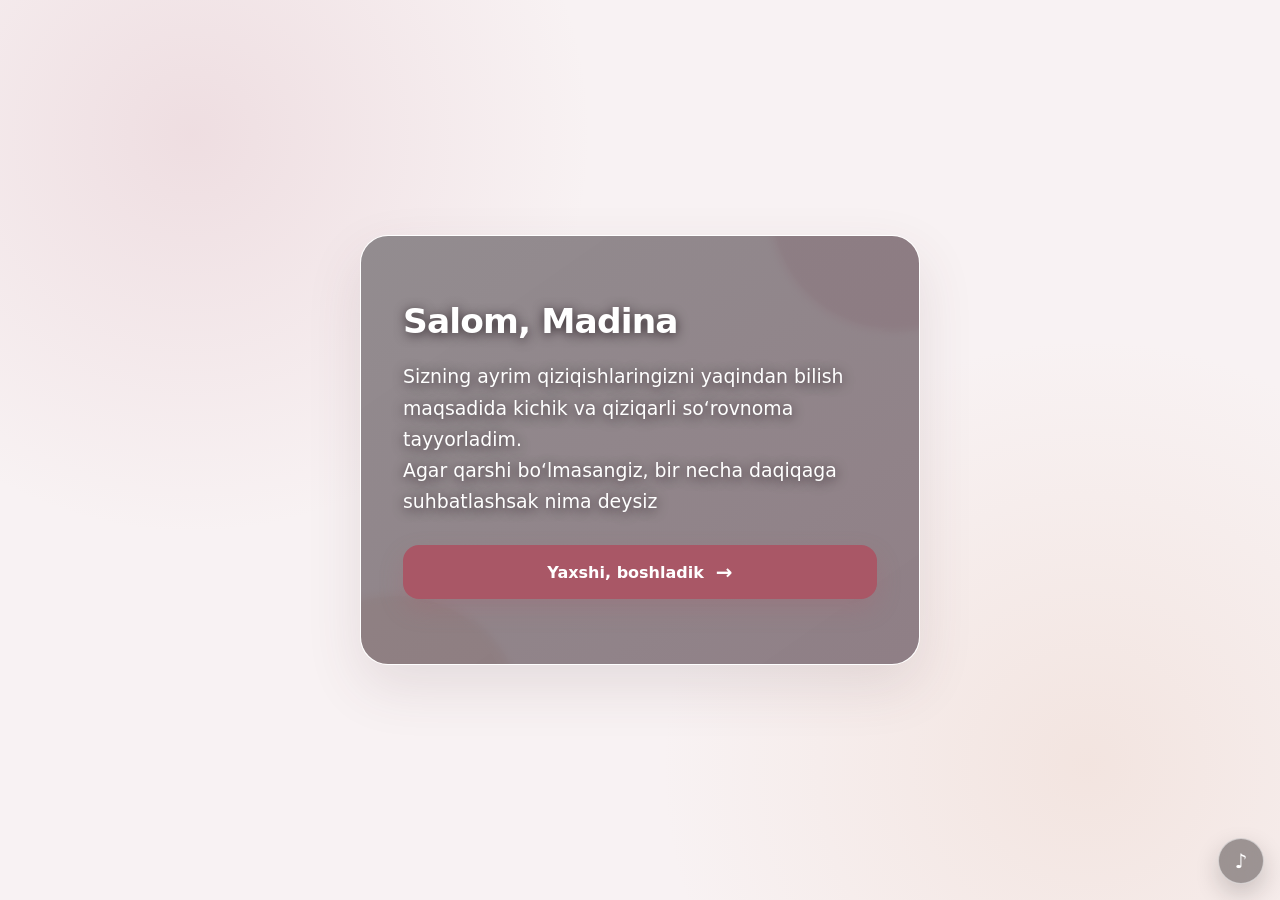
==== index.html @ a2b89eb7 "'Initial commit" ====
<!doctype html>
<html lang="uz">
<head>
  <meta charset="UTF-8">
  <meta name="viewport" content="width=device-width, initial-scale=1">
  <meta name="theme-color" content="#f8f2f3">
  <meta name="description" content="Madina uchun tayyorlangan kichik interaktiv so‘rovnoma">
  <title>Salom, Madina</title>
  <link rel="stylesheet" href="style.css">
</head>
<body>
  <main class="app-shell">
    <section id="app" class="card welcome-mode" aria-live="polite">
      <video class="welcome-video" autoplay muted loop playsinline preload="metadata" aria-hidden="true">
        <source src="welcome-background.mp4" type="video/mp4">
      </video>
      <div class="welcome-shade" aria-hidden="true"></div>
      <div class="welcome-copy">
        <h1>Salom, Madina</h1>
        <p class="lead">Sizning ayrim qiziqishlaringizni yaqindan bilish maqsadida kichik va qiziqarli so‘rovnoma tayyorladim.<br>Agar qarshi bo‘lmasangiz, bir necha daqiqaga suhbatlashsak nima deysiz</p>
        <div class="actions"><button id="start" class="button welcome-button">Yaxshi, boshladik <span aria-hidden="true">→</span></button></div>
      </div>
    </section>
  </main>
  <audio id="background-music" src="background-music.m4a" preload="auto" autoplay loop></audio>
  <button id="music-toggle" class="music-toggle" type="button" aria-pressed="true" aria-label="Musiqani o'chirish" title="Musiqa"></button>
  <script defer src="script.js"></script>
</body>
</html>
---- style.css ----
:root {
  --primary-color: #a95766;
  --primary-dark: #82404d;
  --background-color: #f8f2f3;
  --card-color: #fffdfd;
  --text-color: #342c2e;
  --muted-color: #74696c;
  --border-color: #eadcdf;
  --success-color: #39745b;
  --error-color: #a23845;
  --shadow: 0 22px 55px rgba(91, 55, 64, .12);
}

* { box-sizing: border-box; }
html { color-scheme: light; }
body {
  margin: 0;
  min-height: 100vh;
  min-height: 100dvh;
  font-family: Inter, ui-sans-serif, system-ui, -apple-system, "Segoe UI", sans-serif;
  color: var(--text-color);
  background:
    radial-gradient(circle at 15% 15%, rgba(205, 150, 162, .22), transparent 30%),
    radial-gradient(circle at 85% 85%, rgba(229, 193, 174, .28), transparent 32%),
    var(--background-color);
}
button, input { font: inherit; }
button { -webkit-tap-highlight-color: transparent; }
.app-shell { min-height: 100vh; min-height: 100dvh; display: grid; place-items: center; padding: 20px; }
.card {
  width: min(100%, 560px);
  min-height: 430px;
  padding: clamp(24px, 6vw, 42px);
  border: 1px solid rgba(255,255,255,.75);
  border-radius: 28px;
  background: rgba(255,253,253,.94);
  box-shadow: var(--shadow);
  backdrop-filter: blur(12px);
  animation: card-in .45s ease both;
}
.eyebrow { margin: 0 0 12px; color: var(--primary-color); font-size: .78rem; font-weight: 800; letter-spacing: .14em; text-transform: uppercase; }
h1, h2 { margin: 0; line-height: 1.18; letter-spacing: -.025em; }
h1 { font-size: clamp(2rem, 8vw, 3.2rem); }
h2 { font-size: clamp(1.5rem, 6vw, 2.15rem); }
p { line-height: 1.65; }
.lead { margin: 20px 0 12px; font-size: 1.05rem; }
.muted { color: var(--muted-color); font-size: .93rem; }
.center { text-align: center; }
.welcome-mode {
  position: relative;
  overflow: hidden;
  display: flex;
  align-items: center;
  animation: card-in .45s ease both, welcome-breathe 6s ease-in-out .5s infinite;
}
.welcome-mode::before,
.welcome-mode::after {
  content: "";
  position: absolute;
  width: 250px;
  height: 250px;
  border-radius: 50%;
  filter: blur(4px);
  pointer-events: none;
  animation: glow-drift 8s ease-in-out infinite alternate;
}
.welcome-mode::before { top: -155px; right: -100px; background: rgba(210, 145, 159, .18); }
.welcome-mode::after { bottom: -180px; left: -90px; background: rgba(229, 184, 158, .19); animation-delay: -4s; }
.welcome-video { position: absolute; inset: 0; z-index: 0; width: 100%; height: 100%; object-fit: cover; object-position: center; pointer-events: none; }
.welcome-shade { position: absolute; inset: 0; z-index: 1; background: linear-gradient(145deg, rgba(28,17,24,.48), rgba(63,36,48,.58)); pointer-events: none; }
.welcome-copy { position: relative; z-index: 2; width: 100%; }
.welcome-copy h1 { max-width: 430px; font-size: clamp(1.5rem, 6vw, 2.15rem); }
.welcome-copy h1, .welcome-copy .lead, .welcome-copy .muted { color: #fff; text-shadow: 0 2px 12px rgba(20,10,15,.75); }
.welcome-copy .lead { max-width: 470px; font-size: clamp(1.05rem, 3.7vw, 1.18rem); }
.welcome-copy .muted { color: rgba(255,255,255,.86); }
.welcome-button { justify-content: center; gap: 12px; display: flex; align-items: center; }
.welcome-button span { font-size: 1.25rem; transition: transform .18s ease; }
.welcome-button:hover span { transform: translateX(4px); }
.music-toggle {
  position: fixed;
  right: 16px;
  bottom: 16px;
  z-index: 20;
  width: 46px;
  height: 46px;
  display: grid;
  place-items: center;
  padding: 0;
  border: 1px solid rgba(255,255,255,.54);
  border-radius: 50%;
  color: #fff;
  background: rgba(52,44,46,.46);
  box-shadow: 0 10px 24px rgba(31,24,27,.2);
  backdrop-filter: blur(10px);
  font-size: 1.25rem;
  font-weight: 900;
  line-height: 1;
  cursor: pointer;
}
.music-toggle.is-off {
  opacity: .68;
}
.music-toggle:focus-visible {
  outline: 3px solid rgba(255,255,255,.7);
  outline-offset: 3px;
}
.actions { display: flex; gap: 12px; margin-top: 28px; }
.button {
  width: 100%; min-height: 54px; padding: 14px 20px; border: 0; border-radius: 16px;
  color: #fff; background: var(--primary-color); font-weight: 750; cursor: pointer;
  box-shadow: 0 10px 24px rgba(169,87,102,.22); transition: transform .18s ease, background .18s ease, opacity .18s ease;
}
.button:hover { background: var(--primary-dark); transform: translateY(-1px); }
.button:active { transform: translateY(1px); }
.button.secondary { color: var(--text-color); background: #f2e9eb; box-shadow: none; }
.button:disabled { cursor: wait; opacity: .58; transform: none; }
.button:focus-visible, .option:focus-visible, input:focus-visible { outline: 3px solid rgba(169,87,102,.35); outline-offset: 3px; }
.progress-row { display: flex; justify-content: space-between; gap: 16px; align-items: center; margin-bottom: 10px; color: var(--muted-color); font-size: .88rem; font-weight: 700; }
.progress { height: 8px; overflow: hidden; border-radius: 999px; background: #eee3e5; margin-bottom: 30px; }
.progress > span { display: block; height: 100%; width: 0; border-radius: inherit; background: linear-gradient(90deg, #bd6d7b, #d99e88); transition: width .4s ease; }
.question-copy { min-height: 76px; }
.travel-mode {
  position: relative;
  overflow: hidden;
  background-image:
    linear-gradient(150deg, rgba(18, 31, 40, .14), rgba(18, 31, 40, .28)),
    url("travel-airplane.png");
  background-size: cover;
  background-position: center 38%;
  background-repeat: no-repeat;
  box-shadow: 0 24px 64px rgba(30, 54, 65, .3);
}
.question-video {
  position: absolute;
  inset: 0;
  z-index: 0;
  width: 100%;
  height: 100%;
  object-fit: cover;
  object-position: center;
  pointer-events: none;
}
.video-shade {
  position: absolute;
  inset: 0;
  z-index: 1;
  pointer-events: none;
  background: linear-gradient(150deg, rgba(13,25,32,.18), rgba(13,25,32,.38));
}
.travel-mode > :not(.question-video):not(.video-shade),
.chocolate-mode > :not(.question-video):not(.video-shade),
.movies-mode > :not(.question-video):not(.video-shade),
.leisure-mode > :not(.question-video):not(.video-shade),
.conversation-mode > :not(.question-video):not(.video-shade),
.secret-mode > :not(.question-video):not(.video-shade),
.idealday-mode > :not(.question-video):not(.video-shade),
.attention-mode > :not(.question-video):not(.video-shade),
.calm-mode > :not(.question-video):not(.video-shade),
.impression-mode > :not(.question-video):not(.video-shade) { position: relative; z-index: 2; }
.travel-mode .progress-row,
.travel-mode .custom-answer > label,
.travel-mode .back { color: #fff; text-shadow: 0 2px 8px rgba(12, 25, 33, .75); }
.travel-mode .progress { background: rgba(255, 255, 255, .4); box-shadow: 0 2px 8px rgba(12,25,33,.18); }
.travel-mode .progress > span { background: linear-gradient(90deg, #f4c09d, #fff2d8); }
.travel-mode .option { background: rgba(255,255,255,.94); border-color: rgba(255,255,255,.72); box-shadow: 0 7px 22px rgba(12,25,33,.16); backdrop-filter: blur(6px); }
.travel-mode .custom-answer-row input { background: rgba(255,255,255,.95); box-shadow: 0 7px 22px rgba(12,25,33,.14); }
.chocolate-mode {
  position: relative;
  overflow: hidden;
  background-image:
    linear-gradient(150deg, rgba(24, 9, 4, .15), rgba(24, 9, 4, .32)),
    url("chocolate-background.png");
  background-size: cover;
  background-position: center;
  background-repeat: no-repeat;
  box-shadow: 0 24px 64px rgba(42, 16, 7, .34);
}
.chocolate-mode .progress-row,
.chocolate-mode .custom-answer > label,
.chocolate-mode .back { color: #fff8f1; text-shadow: 0 2px 8px rgba(24,9,4,.85); }
.chocolate-mode .progress { background: rgba(255,255,255,.32); box-shadow: 0 2px 8px rgba(24,9,4,.3); }
.chocolate-mode .progress > span { background: linear-gradient(90deg, #eab076, #ffe6b9); }
.chocolate-mode .option { background: rgba(255,250,245,.95); border-color: rgba(255,235,216,.74); box-shadow: 0 7px 22px rgba(31,10,4,.2); backdrop-filter: blur(6px); }
.chocolate-mode .option:hover { border-color: #bd784e; }
.chocolate-mode .option.selected { border-color: #8a4b2d; background: #f7e5d7; }
.chocolate-mode .option-index { color: #713a23; background: #f1dfd3; }
.chocolate-mode .option.selected .option-index,
.chocolate-mode .custom-submit { color: #fff; background: #7c4329; }
.chocolate-mode .custom-submit:hover { background: #5f2f1d; }
.chocolate-mode .custom-answer-row input { background: rgba(255,250,245,.96); box-shadow: 0 7px 22px rgba(31,10,4,.18); }
.movies-mode {
  position: relative;
  overflow: hidden;
  background-image:
    linear-gradient(150deg, rgba(8, 11, 17, .26), rgba(8, 11, 17, .48)),
    url("movies-background.png");
  background-size: cover;
  background-position: center;
  background-repeat: no-repeat;
  box-shadow: 0 24px 64px rgba(5, 8, 14, .42);
}
.movies-mode .progress-row,
.movies-mode .back { color: #fff; text-shadow: 0 2px 8px rgba(0,0,0,.9); }
.movies-mode .progress { background: rgba(255,255,255,.3); box-shadow: 0 2px 8px rgba(0,0,0,.35); }
.movies-mode .progress > span { background: linear-gradient(90deg, #e85966, #ffd28c); }
.movies-mode .option { color: #181b22; background: rgba(255,255,255,.94); border-color: rgba(255,255,255,.72); box-shadow: 0 8px 24px rgba(0,0,0,.28); backdrop-filter: blur(7px); }
.movies-mode .option:hover { border-color: #e26c76; }
.movies-mode .option.selected { border-color: #b83848; background: #f9e6e8; }
.movies-mode .option-index { color: #8f2e3b; background: #f5dde0; }
.movies-mode .option.selected .option-index { color: #fff; background: #a63342; }
.leisure-mode {
  position: relative;
  overflow: hidden;
  background: linear-gradient(145deg, #6d756a, #c79874);
  box-shadow: 0 24px 64px rgba(47,54,45,.34);
}
.leisure-mode .progress-row,
.leisure-mode .custom-answer > label,
.leisure-mode .back { color: #fff; text-shadow: 0 2px 8px rgba(23,29,22,.85); }
.leisure-mode .progress { background: rgba(255,255,255,.34); box-shadow: 0 2px 8px rgba(23,29,22,.26); }
.leisure-mode .progress > span { background: linear-gradient(90deg, #f0c58d, #fff0c4); }
.leisure-mode .option { background: rgba(255,253,248,.95); border-color: rgba(255,255,255,.72); box-shadow: 0 7px 22px rgba(25,31,23,.2); backdrop-filter: blur(7px); }
.leisure-mode .option:hover { border-color: #a9825c; }
.leisure-mode .option.selected { border-color: #7b654a; background: #f3eadc; }
.leisure-mode .option-index { color: #68543d; background: #eee2d2; }
.leisure-mode .option.selected .option-index,
.leisure-mode .custom-submit { color: #fff; background: #756047; }
.leisure-mode .custom-answer-row input { background: rgba(255,253,248,.96); box-shadow: 0 7px 22px rgba(25,31,23,.18); }
.conversation-mode {
  position: relative;
  overflow: hidden;
  background: linear-gradient(145deg, #55463d, #9a795f);
  box-shadow: 0 24px 64px rgba(45,32,25,.36);
}
.conversation-mode .progress-row,
.conversation-mode .custom-answer > label,
.conversation-mode .back { color: #fffaf3; text-shadow: 0 2px 8px rgba(31,20,14,.88); }
.conversation-mode .progress { background: rgba(255,255,255,.33); box-shadow: 0 2px 8px rgba(31,20,14,.28); }
.conversation-mode .progress > span { background: linear-gradient(90deg, #e6b878, #ffe4ab); }
.conversation-mode .option { background: rgba(255,251,245,.95); border-color: rgba(255,255,255,.72); box-shadow: 0 7px 22px rgba(31,20,14,.22); backdrop-filter: blur(7px); }
.conversation-mode .option:hover { border-color: #ae8057; }
.conversation-mode .option.selected { border-color: #81583a; background: #f5e7d7; }
.conversation-mode .option-index { color: #744c31; background: #efe0cf; }
.conversation-mode .option.selected .option-index,
.conversation-mode .custom-submit { color: #fff; background: #7b5337; }
.conversation-mode .custom-answer-row input { background: rgba(255,251,245,.96); box-shadow: 0 7px 22px rgba(31,20,14,.2); }
.secret-mode {
  position: relative;
  overflow: hidden;
  background: linear-gradient(145deg, #3f3547, #8b6c78);
  box-shadow: 0 24px 64px rgba(35,25,41,.38);
}
.secret-mode .progress-row,
.secret-mode .custom-answer > label,
.secret-mode .back { color: #fff; text-shadow: 0 2px 8px rgba(25,17,30,.88); }
.secret-mode .progress { background: rgba(255,255,255,.32); box-shadow: 0 2px 8px rgba(25,17,30,.3); }
.secret-mode .progress > span { background: linear-gradient(90deg, #e4b5c9, #ffe0ae); }
.secret-mode .option { background: rgba(255,250,253,.95); border-color: rgba(255,255,255,.7); box-shadow: 0 7px 22px rgba(25,17,30,.22); backdrop-filter: blur(7px); }
.secret-mode .option:hover { border-color: #a8758c; }
.secret-mode .option.selected { border-color: #81556d; background: #f3e4eb; }
.secret-mode .option-index { color: #70485f; background: #eee0e8; }
.secret-mode .option.selected .option-index,
.secret-mode .custom-submit { color: #fff; background: #765169; }
.secret-mode .custom-answer-row input { background: rgba(255,250,253,.96); box-shadow: 0 7px 22px rgba(25,17,30,.2); }
.idealday-mode {
  position: relative;
  overflow: hidden;
  background: linear-gradient(145deg, #4e6a63, #a99c76);
  box-shadow: 0 24px 64px rgba(30,49,44,.36);
}
.idealday-mode .progress-row,
.idealday-mode .custom-answer > label,
.idealday-mode .back { color: #fff; text-shadow: 0 2px 8px rgba(20,36,32,.88); }
.idealday-mode .progress { background: rgba(255,255,255,.33); box-shadow: 0 2px 8px rgba(20,36,32,.3); }
.idealday-mode .progress > span { background: linear-gradient(90deg, #bdd8b4, #ffe2a5); }
.idealday-mode .option { background: rgba(250,253,248,.95); border-color: rgba(255,255,255,.72); box-shadow: 0 7px 22px rgba(20,36,32,.22); backdrop-filter: blur(7px); }
.idealday-mode .option:hover { border-color: #789c8d; }
.idealday-mode .option.selected { border-color: #55796c; background: #e5f0ea; }
.idealday-mode .option-index { color: #46695d; background: #dfece6; }
.idealday-mode .option.selected .option-index,
.idealday-mode .custom-submit { color: #fff; background: #55796c; }
.idealday-mode .custom-answer-row input { background: rgba(250,253,248,.96); box-shadow: 0 7px 22px rgba(20,36,32,.2); }
.attention-mode {
  position: relative;
  overflow: hidden;
  background: linear-gradient(145deg, #745d67, #c18f8d);
  box-shadow: 0 24px 64px rgba(58,39,48,.37);
}
.attention-mode .progress-row,
.attention-mode .custom-answer > label,
.attention-mode .back { color: #fff; text-shadow: 0 2px 8px rgba(39,24,31,.88); }
.attention-mode .progress { background: rgba(255,255,255,.33); box-shadow: 0 2px 8px rgba(39,24,31,.3); }
.attention-mode .progress > span { background: linear-gradient(90deg, #f0b5bd, #ffe1bd); }
.attention-mode .option { background: rgba(255,250,251,.95); border-color: rgba(255,255,255,.72); box-shadow: 0 7px 22px rgba(39,24,31,.22); backdrop-filter: blur(7px); }
.attention-mode .option:hover { border-color: #b77783; }
.attention-mode .option.selected { border-color: #955c6a; background: #f6e3e7; }
.attention-mode .option-index { color: #80505d; background: #f0dce1; }
.attention-mode .option.selected .option-index,
.attention-mode .custom-submit { color: #fff; background: #8d5966; }
.attention-mode .custom-answer-row input { background: rgba(255,250,251,.96); box-shadow: 0 7px 22px rgba(39,24,31,.2); }
.calm-mode {
  position: relative;
  overflow: hidden;
  background: linear-gradient(145deg, #405b70, #8799a7);
  box-shadow: 0 24px 64px rgba(25,42,55,.38);
}
.calm-mode .progress-row,
.calm-mode .custom-answer > label,
.calm-mode .back { color: #fff; text-shadow: 0 2px 8px rgba(17,31,43,.9); }
.calm-mode .progress { background: rgba(255,255,255,.32); box-shadow: 0 2px 8px rgba(17,31,43,.3); }
.calm-mode .progress > span { background: linear-gradient(90deg, #a7d5e5, #e3e9c7); }
.calm-mode .option { background: rgba(249,252,254,.95); border-color: rgba(255,255,255,.72); box-shadow: 0 7px 22px rgba(17,31,43,.23); backdrop-filter: blur(7px); }
.calm-mode .option:hover { border-color: #7197aa; }
.calm-mode .option.selected { border-color: #527c92; background: #e1eef3; }
.calm-mode .option-index { color: #466d81; background: #dceaf0; }
.calm-mode .option.selected .option-index,
.calm-mode .custom-submit { color: #fff; background: #547c91; }
.calm-mode .custom-answer-row input { background: rgba(249,252,254,.96); box-shadow: 0 7px 22px rgba(17,31,43,.2); }
.impression-mode {
  position: relative;
  overflow: hidden;
  background: linear-gradient(145deg, #54475d, #987d92);
  box-shadow: 0 24px 64px rgba(38,29,44,.38);
}
.impression-mode .progress-row,
.impression-mode .custom-answer > label,
.impression-mode .back { color: #fff; text-shadow: 0 2px 8px rgba(27,19,32,.9); }
.impression-mode .progress { background: rgba(255,255,255,.32); box-shadow: 0 2px 8px rgba(27,19,32,.3); }
.impression-mode .progress > span { background: linear-gradient(90deg, #d6b8df, #ffe0bd); }
.impression-mode .custom-answer-row textarea { background: rgba(255,251,254,.96); box-shadow: 0 8px 26px rgba(27,19,32,.24); }
.impression-mode .custom-submit { color: #fff; background: #745d7c; }
.impression-mode .custom-submit:hover { background: #5c4665; }
.themed-question {
  position: relative;
  padding: 20px 20px 22px;
  overflow: hidden;
  border: 1px solid #dfe8ec;
  border-radius: 20px;
  background: linear-gradient(145deg, rgba(247,251,252,.93), rgba(255,251,248,.94));
  box-shadow: 0 8px 26px rgba(12,25,33,.16);
  backdrop-filter: blur(7px);
}
.themed-question::after {
  content: "";
  position: absolute;
  width: 120px;
  height: 120px;
  top: -72px;
  right: -38px;
  border: 22px solid rgba(116, 164, 180, .09);
  border-radius: 50%;
}
.chocolate-question { border-color: rgba(134,76,43,.28); background: linear-gradient(145deg, rgba(255,248,240,.94), rgba(248,231,216,.95)); }
.chocolate-question::after { border-color: rgba(128,70,40,.09); }
.chocolate-question .question-context { color: #7c4329; }
.chocolate-question .context-icon { background: #7c4329; box-shadow: 0 7px 16px rgba(77,36,20,.24); transform: rotate(45deg); }
.movies-question { border-color: rgba(35,42,55,.32); background: linear-gradient(145deg, rgba(250,250,252,.94), rgba(235,238,243,.95)); }
.movies-question::after { border-color: rgba(168,47,63,.08); }
.movies-question .question-context { color: #8f2e3b; }
.movies-question .context-icon { background: #a63342; box-shadow: 0 7px 16px rgba(83,20,31,.25); transform: none; font-size: .72rem; }
.leisure-question { border-color: rgba(89,97,76,.3); background: linear-gradient(145deg, rgba(251,251,245,.94), rgba(239,235,221,.95)); }
.leisure-question::after { border-color: rgba(110,99,69,.09); }
.leisure-question .question-context { color: #6b6248; }
.leisure-question .context-icon { background: #847452; box-shadow: 0 7px 16px rgba(62,55,37,.24); transform: none; }
.conversation-question { border-color: rgba(105,72,49,.3); background: linear-gradient(145deg, rgba(255,251,245,.94), rgba(242,229,212,.95)); }
.conversation-question::after { border-color: rgba(121,81,51,.09); }
.conversation-question .question-context { color: #795238; }
.conversation-question .context-icon { background: #835a3d; box-shadow: 0 7px 16px rgba(69,42,25,.25); transform: none; }
.secret-question { border-color: rgba(103,72,94,.3); background: linear-gradient(145deg, rgba(255,250,253,.94), rgba(239,226,235,.95)); }
.secret-question::after { border-color: rgba(113,72,101,.09); }
.secret-question .question-context { color: #765169; }
.secret-question .context-icon { background: #7b536c; box-shadow: 0 7px 16px rgba(65,37,56,.25); transform: none; }
.idealday-question { border-color: rgba(73,113,99,.3); background: linear-gradient(145deg, rgba(249,253,249,.94), rgba(226,239,229,.95)); }
.idealday-question::after { border-color: rgba(75,120,103,.09); }
.idealday-question .question-context { color: #527568; }
.idealday-question .context-icon { background: #5d8174; box-shadow: 0 7px 16px rgba(37,74,61,.25); transform: none; }
.attention-question { border-color: rgba(142,83,100,.3); background: linear-gradient(145deg, rgba(255,250,251,.94), rgba(244,226,231,.95)); }
.attention-question::after { border-color: rgba(144,82,99,.09); }
.attention-question .question-context { color: #8a5663; }
.attention-question .context-icon { background: #965f6c; box-shadow: 0 7px 16px rgba(81,41,51,.25); transform: none; font-size: 1.1rem; }
.calm-question { border-color: rgba(65,111,134,.3); background: linear-gradient(145deg, rgba(248,252,254,.94), rgba(222,237,243,.95)); }
.calm-question::after { border-color: rgba(68,118,143,.09); }
.calm-question .question-context { color: #52788c; }
.calm-question .context-icon { background: #5c8498; box-shadow: 0 7px 16px rgba(36,72,89,.25); transform: none; font-size: 1.05rem; }
.impression-question { border-color: rgba(101,75,112,.3); background: linear-gradient(145deg, rgba(253,250,254,.94), rgba(235,226,240,.95)); }
.impression-question::after { border-color: rgba(111,78,123,.09); }
.impression-question .question-context { color: #745d7c; }
.impression-question .context-icon { background: #7a6283; box-shadow: 0 7px 16px rgba(60,40,68,.25); transform: none; font-size: 1.05rem; }
.question-context { display: flex; align-items: center; gap: 9px; margin-bottom: 14px; color: #527985; font-size: .8rem; font-weight: 800; letter-spacing: .08em; text-transform: uppercase; }
.question-hint { margin: 10px 0 0; color: var(--muted-color); font-size: .86rem; line-height: 1.45; }
.context-icon { display: grid; width: 32px; height: 32px; place-items: center; border-radius: 50%; color: #fff; background: #709aa6; font-size: .95rem; transform: rotate(-12deg); box-shadow: 0 7px 16px rgba(82,121,133,.2); }
.options { display: grid; gap: 12px; margin-top: 24px; }
.option {
  display: flex; align-items: center; gap: 14px; width: 100%; min-height: 58px; padding: 14px 16px;
  border: 1px solid var(--border-color); border-radius: 16px; color: var(--text-color); background: #fff;
  text-align: left; font-weight: 650; cursor: pointer; box-shadow: 0 5px 18px rgba(53,82,91,.06); transition: border .18s ease, background .18s ease, transform .18s ease;
}
.option:hover { border-color: #c98c98; transform: translateY(-1px); }
.option.selected { border-color: var(--primary-color); background: #f8e9ec; }
.option-index { display: grid; flex: 0 0 30px; width: 30px; height: 30px; place-items: center; border-radius: 50%; background: #f3e8ea; color: var(--primary-dark); font-size: .8rem; }
.option.selected .option-index { color: #fff; background: var(--primary-color); }
.option:disabled { cursor: wait; opacity: .65; transform: none; }
.custom-answer { display: grid; gap: 8px; margin-top: 18px; }
.custom-answer > label { color: var(--muted-color); font-size: .82rem; }
.custom-answer-row { display: flex; gap: 10px; }
.custom-answer-row input { min-width: 0; flex: 1; border-color: #dfd7d9; background: rgba(255,255,255,.88); }
.custom-answer-row textarea { min-width: 0; width: 100%; min-height: 82px; padding: 11px 12px; resize: vertical; border: 1px solid #dfd7d9; border-radius: 14px; color: var(--text-color); background: rgba(255,255,255,.94); font: inherit; font-size: .9rem; line-height: 1.4; }
.custom-answer-row textarea:focus-visible { outline: 3px solid rgba(169,87,102,.35); outline-offset: 3px; }
.text-only-row { align-items: stretch; }
.text-only-row .custom-submit { height: auto; }
.skip-question { display: block; margin: 14px auto 0; padding: 10px 14px; border: 0; border-radius: 12px; color: rgba(255,255,255,.94); background: rgba(37,25,43,.32); text-shadow: 0 1px 5px rgba(0,0,0,.3); font-weight: 700; cursor: pointer; backdrop-filter: blur(6px); transition: background .18s ease, transform .18s ease; }
.skip-question:hover { background: rgba(37,25,43,.48); transform: translateY(-1px); }
.skip-question:focus-visible { outline: 3px solid rgba(255,255,255,.65); outline-offset: 3px; }
.skip-question:disabled { cursor: wait; opacity: .58; transform: none; }
.custom-submit { flex: 0 0 50px; width: 50px; min-height: 50px; border: 0; border-radius: 14px; color: #fff; background: #709aa6; font-size: 1.2rem; font-weight: 800; cursor: pointer; transition: transform .18s ease, background .18s ease; }
.custom-submit:hover { background: #527985; transform: translateX(2px); }
.custom-submit:focus-visible { outline: 3px solid rgba(82,121,133,.3); outline-offset: 3px; }
.custom-submit:disabled { cursor: wait; opacity: .58; }
.back { margin-top: 22px; border: 0; color: var(--muted-color); background: transparent; font-weight: 700; cursor: pointer; }
.back:hover { color: var(--primary-color); }
.notice { margin-top: 18px; padding: 13px 15px; border-radius: 13px; font-size: .9rem; line-height: 1.5; }
.notice.error { color: var(--error-color); background: #fff0f2; border: 1px solid #f3c8ce; }
.notice.success { color: var(--success-color); background: #edf8f2; border: 1px solid #c9e7d7; }
.final-mark { display: grid; width: 78px; height: 78px; margin: 16px auto 26px; place-items: center; border-radius: 50%; color: #fff; background: linear-gradient(145deg, #b96172, #dfa28b); font-size: 2rem; animation: pulse 1.8s ease-in-out infinite; }
.loader { width: 38px; height: 38px; margin: 120px auto 18px; border: 4px solid #eddde0; border-top-color: var(--primary-color); border-radius: 50%; animation: spin .8s linear infinite; }
.admin-shell { width: min(100%, 1020px); }
.admin-card { width: 100%; }
.login-form { display: grid; gap: 14px; margin-top: 24px; }
label { display: grid; gap: 7px; color: var(--muted-color); font-size: .88rem; font-weight: 700; }
input { width: 100%; min-height: 50px; padding: 12px 14px; border: 1px solid var(--border-color); border-radius: 13px; color: var(--text-color); background: #fff; }
.admin-top { display: flex; justify-content: space-between; gap: 16px; align-items: start; }
.admin-top .button { width: auto; min-height: 44px; }
.responses { display: grid; gap: 18px; margin-top: 26px; }
.response-card { padding: 20px; border: 1px solid var(--border-color); border-radius: 18px; background: #fff; }
.invitation-response { margin-top: 16px; padding: 14px; border-radius: 14px; color: #5c3944; background: #f9eef0; }
.invitation-response small { color: var(--muted-color); font-weight: 800; }
.invitation-response p { margin: 6px 0 0; white-space: pre-wrap; }
.meta-grid { display: grid; grid-template-columns: repeat(3, 1fr); gap: 10px; margin: 16px 0; }
.meta { padding: 12px; border-radius: 12px; background: #f8f3f4; }
.meta small { display: block; color: var(--muted-color); margin-bottom: 4px; }
.answer-list { margin: 14px 0 0; padding-left: 22px; }
.answer-list li { margin: 9px 0; line-height: 1.45; }
/* Fon videolari va rasmlari yaxshiroq ko‘rinishi uchun kartalar yengil shaffof. */
:is(.travel-mode, .chocolate-mode, .movies-mode, .leisure-mode, .conversation-mode, .secret-mode, .idealday-mode, .attention-mode, .calm-mode, .impression-mode) .themed-question {
  background: rgba(255, 253, 253, .62);
  backdrop-filter: blur(3px);
}
:is(.travel-mode, .chocolate-mode, .movies-mode, .leisure-mode, .conversation-mode, .secret-mode, .idealday-mode, .attention-mode, .calm-mode, .impression-mode) .option {
  background: rgba(255, 253, 253, .62);
  backdrop-filter: blur(3px);
}
:is(.travel-mode, .chocolate-mode, .movies-mode, .leisure-mode, .conversation-mode, .secret-mode, .idealday-mode, .attention-mode, .calm-mode, .impression-mode) .custom-answer-row input,
:is(.travel-mode, .chocolate-mode, .movies-mode, .leisure-mode, .conversation-mode, .secret-mode, .idealday-mode, .attention-mode, .calm-mode, .impression-mode) .custom-answer-row textarea {
  background: rgba(255, 253, 253, .68);
  backdrop-filter: blur(3px);
}
.final-mode {
  display: flex;
  flex-direction: column;
  justify-content: center;
  overflow: hidden;
  background: linear-gradient(145deg, rgba(255, 253, 253, .92), rgba(247, 239, 241, .9));
}
.final-mode h1 { font-size: clamp(1.65rem, 6vw, 2.35rem); }
.final-copy { margin: 10px 0 0; color: var(--muted-color); font-size: .98rem; }
.final-mode .actions { margin-top: 24px; }
.final-mode .button { display: flex; align-items: center; justify-content: center; gap: 10px; }
.final-summary-mode { background: linear-gradient(145deg, #321d3a, #70425f); }
.secret-reveal-mode {
  color: #fff;
  background: linear-gradient(145deg, #321d3a, #70425f);
}
.secret-reveal-mode h1,
.secret-reveal-mode .lead,
.secret-reveal-mode .final-copy { color: #fff; text-shadow: 0 2px 12px rgba(0,0,0,.65); }
.secret-reveal-mode .eyebrow { color: #f3bdc5; }
.secret-reveal-mode .button { background: #c76e7f; }
.cover-frame {
  width: min(100%, 295px);
  max-height: 43dvh;
  margin: 0 auto 18px;
  overflow: hidden;
  border: 2px solid rgba(211, 143, 155, .72);
  border-radius: 17px;
  box-shadow: 0 20px 42px rgba(32, 12, 25, .36), 0 0 0 1px rgba(255, 195, 210, .14);
  animation: cover-reveal .8s cubic-bezier(.16, .9, .27, 1) both;
}
.cover-frame img {
  display: block;
  width: 100%;
  height: 100%;
  max-height: 43dvh;
  object-fit: cover;
  object-position: center top;
  animation: cover-float 4.5s ease-in-out 1s infinite;
}
.comic-cover-mode { overflow-y: auto; justify-content: start; background: linear-gradient(145deg, #321d3a, #70425f); }
.comic-cover-mode h1 { font-size: clamp(1.35rem, 5.4vw, 1.75rem); }
.comic-cover-mode .final-copy { font-size: .91rem; }
.invitation-mode { background: linear-gradient(145deg, #321d3a, #70425f); }
.invitation-mode h1 { color: #fff; }
.invitation-mode .final-copy { max-width: 470px; margin-left: auto; margin-right: auto; }
.final-mode h1,
.final-mode .lead,
.final-mode .final-copy { color: #fff; text-shadow: 0 2px 12px rgba(0,0,0,.42); }
.final-mode .eyebrow { color: #f3bdc5; }
.final-mode .button { background: #ca7081; }
.final-mode .button:hover { background: #ad5669; }
.invitation-answer-form { display: grid; gap: 10px; margin-top: 20px; }
.invitation-answer-form label { color: rgba(255,255,255,.9); text-align: left; }
.invitation-answer-form textarea {
  width: 100%;
  min-height: 96px;
  padding: 13px 14px;
  resize: vertical;
  border: 1px solid rgba(255,255,255,.5);
  border-radius: 15px;
  color: #fff;
  background: rgba(36, 18, 42, .32);
  font: inherit;
  line-height: 1.45;
  backdrop-filter: blur(5px);
}
.invitation-answer-form textarea::placeholder { color: rgba(255,255,255,.7); }
.invitation-answer-form textarea:focus-visible { outline: 3px solid rgba(255,255,255,.5); outline-offset: 3px; }
@keyframes cover-reveal { from { opacity: 0; transform: perspective(800px) rotateY(-13deg) scale(.88); } to { opacity: 1; transform: perspective(800px) rotateY(0) scale(1); } }
@keyframes cover-float { 0%, 100% { transform: scale(1); filter: brightness(1); } 50% { transform: scale(1.035) translateY(-5px); filter: brightness(1.08); } }
@keyframes spin { to { transform: rotate(360deg); } }
@keyframes card-in { from { opacity: 0; transform: translateY(12px); } }
@keyframes pulse { 50% { transform: scale(1.06); box-shadow: 0 0 0 12px rgba(185,97,114,.08); } }
@keyframes welcome-breathe { 0%, 100% { box-shadow: var(--shadow); } 50% { box-shadow: 0 26px 68px rgba(132, 73, 87, .17); } }
@keyframes glow-drift { from { transform: translate3d(-8px, -5px, 0) scale(.95); } to { transform: translate3d(14px, 12px, 0) scale(1.08); } }
@media (max-width: 620px) {
  .app-shell { padding: 12px; align-items: stretch; }
  .card { min-height: calc(100dvh - 24px); border-radius: 22px; }
  .meta-grid { grid-template-columns: 1fr 1fr; }
  .admin-top { flex-direction: column; }
}
@media (prefers-reduced-motion: reduce) { *, *::before, *::after { animation-duration: .01ms !important; transition-duration: .01ms !important; } }
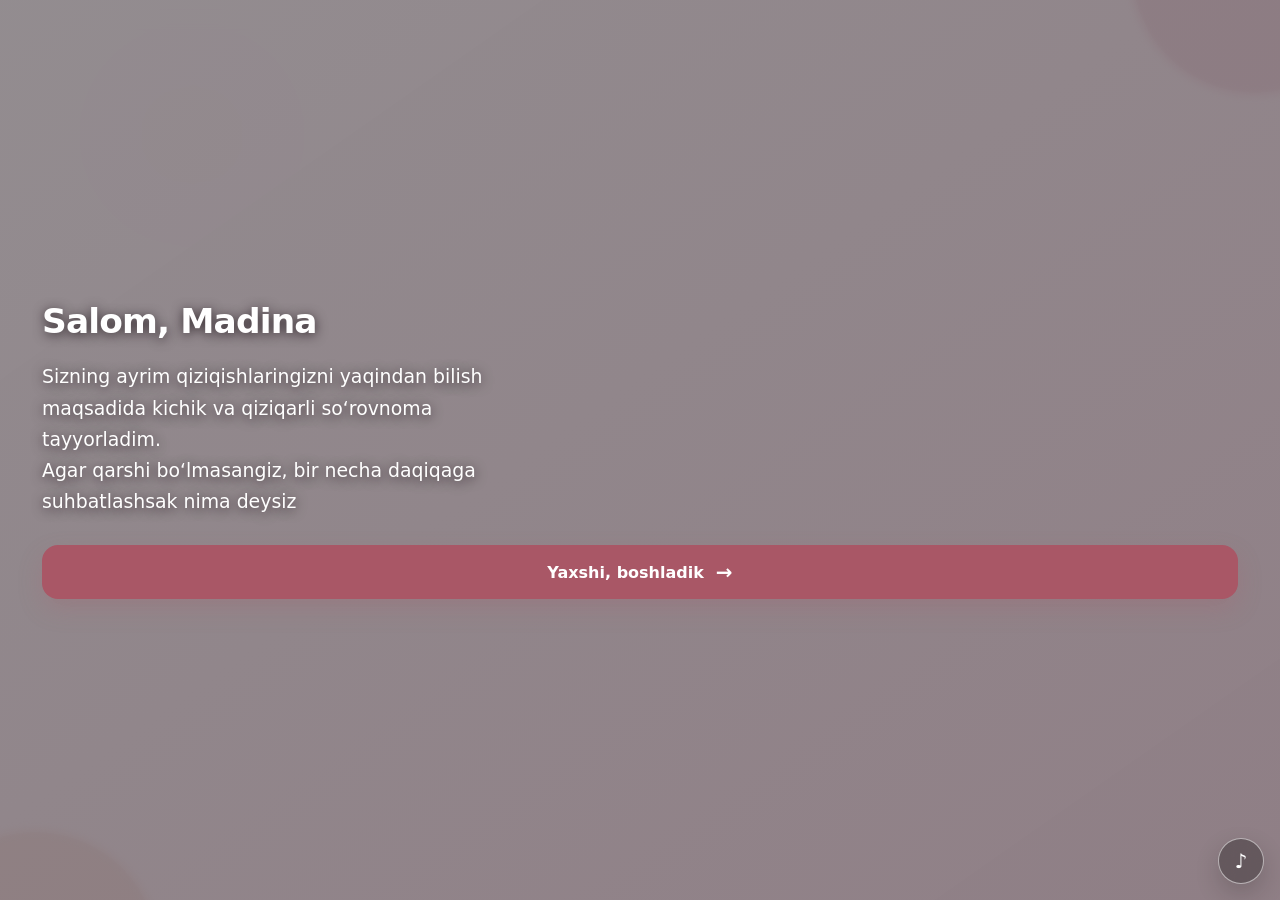
==== commit f472dc4b: "Update index.html" ====
--- a/index.html
+++ b/index.html
@@ -6,7 +6,7 @@
   <meta name="theme-color" content="#f8f2f3">
   <meta name="description" content="Madina uchun tayyorlangan kichik interaktiv so‘rovnoma">
   <title>Salom, Madina</title>
-  <link rel="stylesheet" href="style.css">
+  <link rel="stylesheet" href="style.css?v=2">
 </head>
 <body>
   <main class="app-shell">
--- a/style.css
+++ b/style.css
@@ -53,6 +53,8 @@
   align-items: center;
   animation: card-in .45s ease both, welcome-breathe 6s ease-in-out .5s infinite;
 }
+.app-shell:has(.welcome-mode) { padding: 0; }
+.card.welcome-mode { width: 100vw; width: 100dvw; height: 100vh; height: 100dvh; min-height: 100dvh; border-radius: 0; border: none; box-shadow: none; }
 .welcome-mode::before,
 .welcome-mode::after {
   content: "";
@@ -476,9 +478,9 @@
 .secret-reveal-mode .eyebrow { color: #f3bdc5; }
 .secret-reveal-mode .button { background: #c76e7f; }
 .cover-frame {
-  width: min(100%, 295px);
-  max-height: 43dvh;
-  margin: 0 auto 18px;
+  width: min(100%, 230px);
+  max-height: 30dvh;
+  margin: 0 auto 12px;
   overflow: hidden;
   border: 2px solid rgba(211, 143, 155, .72);
   border-radius: 17px;
@@ -488,15 +490,15 @@
 .cover-frame img {
   display: block;
   width: 100%;
-  height: 100%;
-  max-height: 43dvh;
-  object-fit: cover;
-  object-position: center top;
-  animation: cover-float 4.5s ease-in-out 1s infinite;
+  height: auto;
+  max-height: 30dvh;
+  object-fit: contain;
 }
 .comic-cover-mode { overflow-y: auto; justify-content: start; background: linear-gradient(145deg, #321d3a, #70425f); }
-.comic-cover-mode h1 { font-size: clamp(1.35rem, 5.4vw, 1.75rem); }
-.comic-cover-mode .final-copy { font-size: .91rem; }
+.comic-cover-mode h1 { margin-top: 6px; font-size: clamp(1.15rem, 4.6vw, 1.55rem); }
+.comic-cover-mode .eyebrow { margin-bottom: 6px; }
+.comic-cover-mode .final-copy { margin-top: 6px; font-size: .85rem; }
+.comic-cover-mode .actions { margin-top: 14px; }
 .invitation-mode { background: linear-gradient(145deg, #321d3a, #70425f); }
 .invitation-mode h1 { color: #fff; }
 .invitation-mode .final-copy { max-width: 470px; margin-left: auto; margin-right: auto; }
